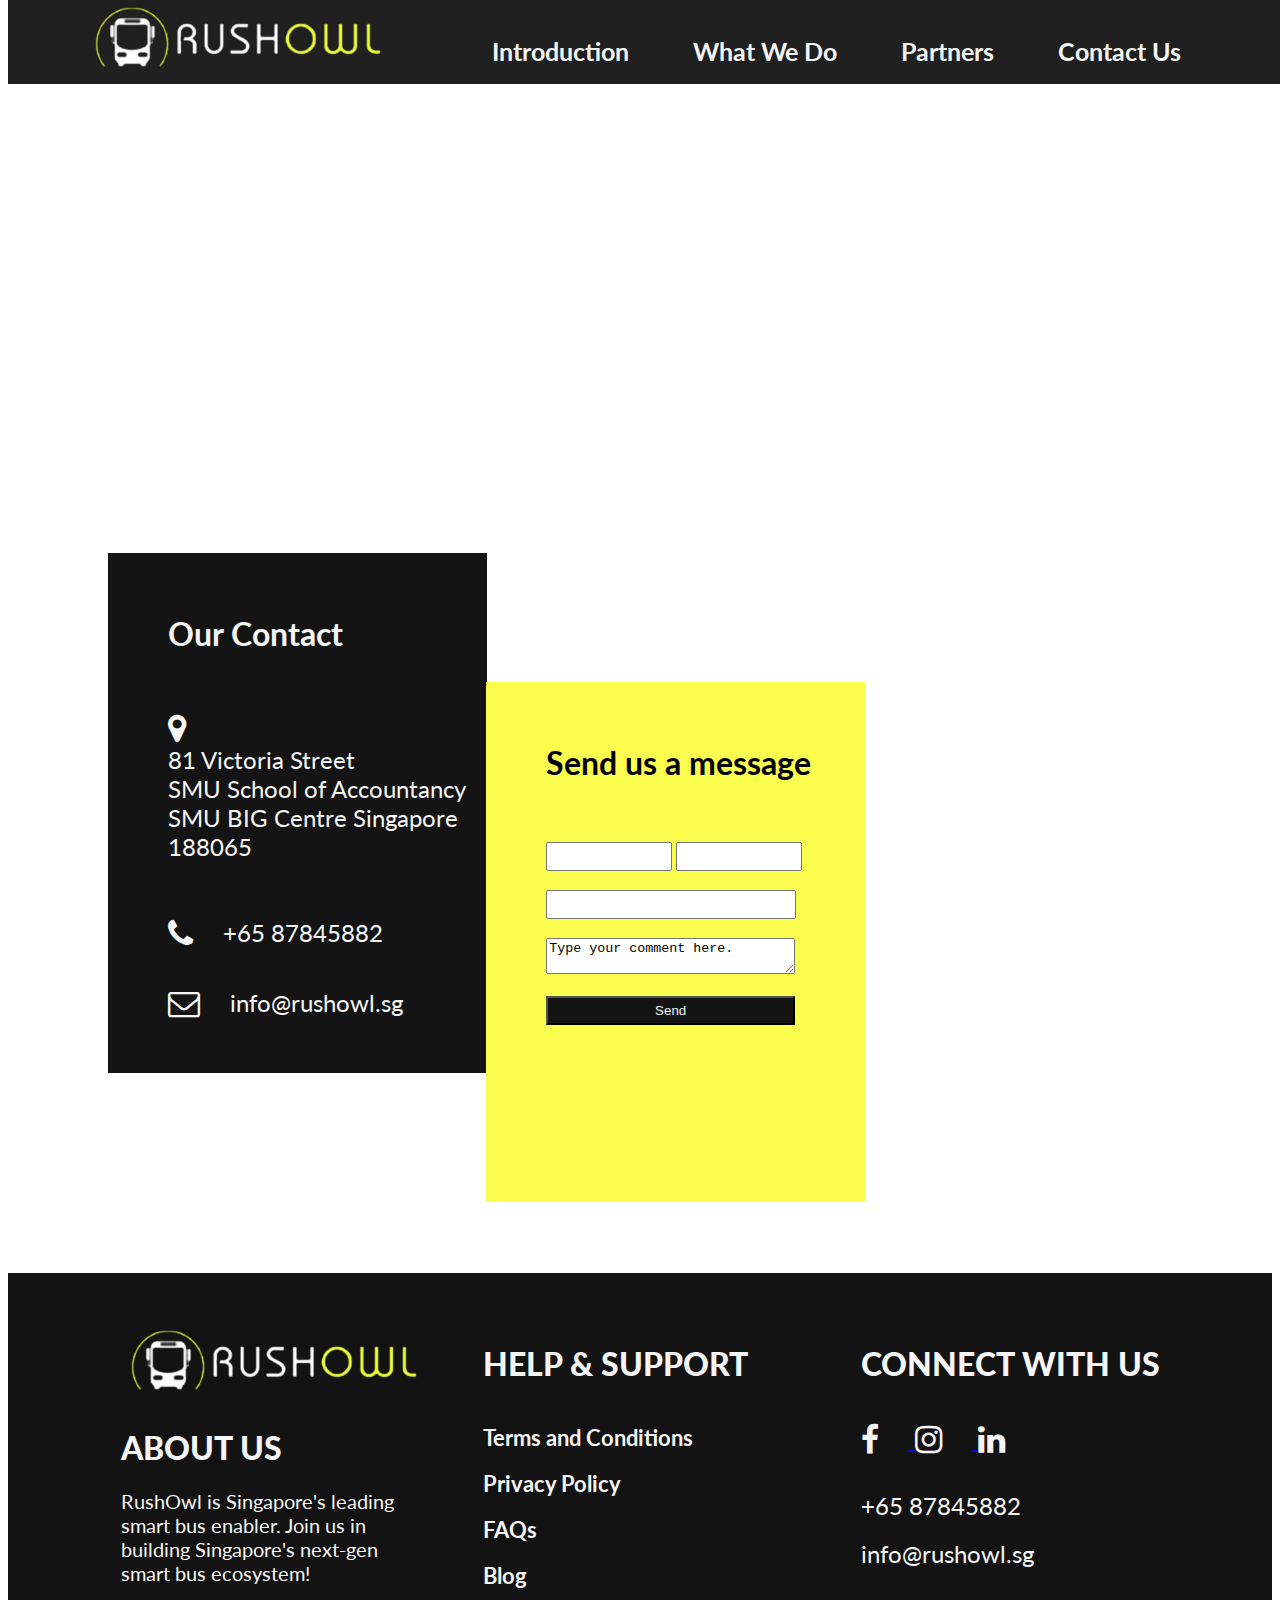
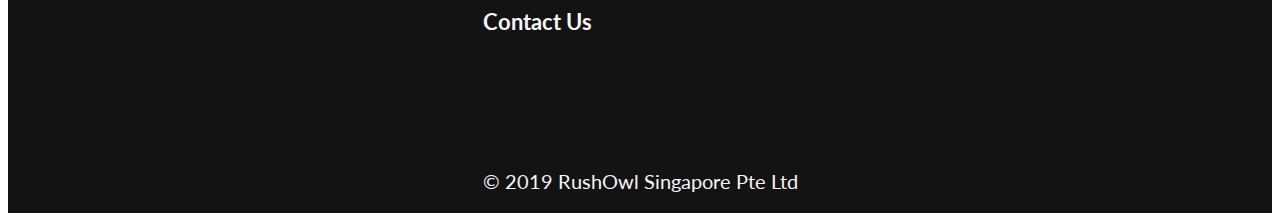
==== contactus.html @ 506c1305 "REVISI-RABU 16:52" ====
<!DOCTYPE html>
<html lang="en">

<head>
    <meta charset="UTF-8">
    <meta name="viewport" content="width=device-width, initial-scale=1.0">

    <link rel="stylesheet" href="https://cdnjs.cloudflare.com/ajax/libs/font-awesome/4.7.0/css/font-awesome.min.css">
    <link rel="stylesheet" href="path/to/font-awesome/css/font-awesome.min.css">
    <link href="https://fonts.googleapis.com/css?family=Lato&display=swap" rel="stylesheet">
    <link rel="stylesheet" href="style.css">

    <title>RushOwl-SG</title>
</head>

<body style="margin-top: 100px;font-family: 'Lato', sans-serif;">
    <!-- This is Header -->
    <div class="header flex-fx">
        <div>
            <a href="index.html">
                <img src="./img/RUSH OWL LOGO.png" alt="" width="300px">
            </a>
        </div>
        <div class="nav">
            <ul class="menu-bar">
                <li><a href="index.html">Introduction</a></li>
                <li><a href="index.html">What We Do</a></li>
                <li><a href="index.html">Partners</a></li>
                <li><a href="#">Contact Us</a></li>
            </ul>
        </div>
    </div>
    <!-- This is Header -->

    <!-- CONTENT -->
    <iframe
        src="https://www.google.com/maps/embed?pb=!1m18!1m12!1m3!1d3988.7964307916773!2d103.85185274988505!3d1.2967979621012766!2m3!1f0!2f0!3f0!3m2!1i1024!2i768!4f13.1!3m3!1m2!1s0x31da19a51baae1b3%3A0x68aef36c26a68a2c!2sRushowl%20Singapore%20Pte.%20Ltd.!5e0!3m2!1sid!2sid!4v1585059234572!5m2!1sid!2sid"
        width="100%" height="450" frameborder="0" style="border:0;" allowfullscreen="" aria-hidden="false"
        tabindex="0"></iframe>
    <div class="container" style="margin-left: auto;margin-right: auto;">
        <div
            style="width: 30%; height: 400px; background-color: rgb(20, 20, 20); display: inline-block; margin-right: -5px; padding-top:40px;padding-left: 60px; padding-bottom: 80px; color: whitesmoke;">
            <h1>Our Contact</h1>
            <br>
            <br>
            <span class="cs-flex-fx">
                <i class="fa fa-map-marker fa-2x" aria-hidden="true"></i>
                <label>81 Victoria Street <br>
                    SMU School of Accountancy <br>
                    SMU BIG Centre Singapore 188065 <br></label>
            </span>
            <br>
            <br>
            <br>
            <span class="cs-flex-fx">
                <i class="fa fa-phone fa-2x" aria-hidden="true"></i>
                <label>+65 87845882 </label>
            </span>
            <br>
            <br>
            <span class="cs-flex-fx">
                <i class="fa fa-envelope-o fa-2x" aria-hidden="true"></i>
                <label>info@rushowl.sg </label>
            </span>
        </div>
        
        <div
            style="width: 30%; height: 400px; background-color: rgb(250, 253, 78); display: inline-block;padding-top:40px;padding-left: 60px; padding-bottom: 80px; color: rgb(0, 0, 0);">
            <form>
            <h1>Send us a message</h1>
            <br>
            <br>
            <div>
            <input type="Name *" style="padding: 5px; width: 35%;">
            <input type="email" style="padding: 5px; width: 35%;">
         </div><br>
         <input type="name"style="padding: 5px; width: 74%;">
         <br>
         <br>
         <textarea class="comment" style="width: 76%;">Type your comment here.</textarea>
            <br>
            <br>
            <input type="submit" name="submit" value="Send" style="width: 78%; padding: 5px; background-color: rgb(20, 20, 20); color: whitesmoke;">
          </form>
        </div>
            
    </div>
    <br>
    <br>
    <br>
    <br>
    <!-- CONTENT -->

    <!-- FOOTER -->
    <div class="container flex-fx footer">
        <div>
            <img src="./img/RUSH OWL LOGO.png" alt="" width="300px"> <br>
            <h1><b> ABOUT US </b></h1>
            <p style="font-size: 20px;">
                RushOwl is Singapore's leading <br>
                smart bus enabler. Join us in <br>
                building Singapore's next-gen <br>
                smart bus ecosystem!
            </p>

        </div>
        <div class="links">
            <h1><b> HELP & SUPPORT </b></h1> <br>
            <a href="terms.html">Terms and Conditions</a> <br>
            <br>
            <a href="privacy.html">Privacy Policy</a> <br>
            <br>
            <a href="FAQ.html">FAQs</a> <br>
            <br>
            <a href="index.html">Blog</a> <br>
            <br>
            <a href="#">Contact Us</a>
            <br>
            <br>
            <br>
            <br>
            <br>
            <br>
            <br>
            <p style="font-size: 20px;">
                © 2019 RushOwl Singapore Pte Ltd
            </p>
        </div>
        <div>
            <h1><b> CONNECT WITH US </b></h1> <br>
            <label>
                <a href="https://www.facebook,com/therushowlapp">
                    <i class="fa fa-facebook fa-lg" aria-hidden="true"></i>
                </a>
                <a href="https://www.instagram.com/rushowl.sg/">
                    <i class="fa fa-instagram fa-lg" aria-hidden="true"></i>
                </a>
                <a href="https://www.linkedin.com/company/rushowlsg">
                    <i class="fa fa-linkedin fa-lg" aria-hidden="true"></i>
                </a>
            </label>
            <br>
            <br>
            <br>
            <label>+65 87845882</label> <br>
            <br>
            <label>info@rushowl.sg</label>
        </div>
    </div>
    <!-- FOOTER -->
---- style.css ----
html {
    scroll-behavior: smooth;
}
.container{
    padding-left: 100px;
    padding-right: 100px;
}
.container2{
  padding-left: 350px;
  padding-right: 350px;
}
.flex-fx{
    display: flex;
    flex-flow: row wrap;
    justify-content: space-evenly;
}
.header {
    width: 100%;
    background-color: #202020;
    position: fixed;
    margin-top: -100px;
    z-index: 1;
    /* height: 500px; */
  }
  
  .header-bawah {
    width: 100%;
  }
  
  .nav .menu-bar {
    width: 100%;
    text-align: center;
    /* background-color: #535252; */
    -webkit-padding-start: 0;
            padding-inline-start: 0;
  }
  
  .nav .menu-bar li {
    list-style-type: none;
    display: inline-block;
    padding-top: 20px;
    padding-left: 30px;
    padding-right: 30px;
    font-size: 25px;
    cursor: pointer;
    font-weight: bold;
  }
  
  /* .nav .menu-bar li:hover {
    background-color: ivory;
    color: #e75810;
  } */
  
  .nav .menu-bar li:hover a {
    color: #becf1d;
  }
  
  .nav .menu-bar li a {
    color: whitesmoke;
    text-decoration: none;
  }
  .img-section1{
    width: 2000px;
    margin-top: -20px;
  }
  .img-section{
    width: 2000px;
    margin-top: -5px;
  }
  .footer{
      margin-top: -5px;
      padding-left: 50px;
      padding-top: 50px;
      padding-right: 50px;
      background-color: rgb(19, 19, 19);
      color: whitesmoke;
  }
 .links a{
    font-size: 22px;
    font-weight: bold;
    color: whitesmoke;
    text-decoration: none;
  }
 .links a:hover{
      color:#becf1d;
  }
  label{
    font-size: 24px;
    color: whitesmoke;
  }

  /* ini percobaan msukin button kedlam foto section2 */

  .section2 {
    position: relative;
    width: 50%;
  }
  .section2 .button{
    position: absolute;
    top: 50%;
    left: 50%;
    transform: translate(-50%, -50%);
    -ms-transform: translate(-50%, -50%);
    font-size: 24px;
    font-weight: bold;
    margin-right: 60px;
    padding-top: 15px;
    padding-left: 25px;
    padding-right: 25px;
    padding-bottom: 15px;
    color: rgb(255, 255, 255);
    background-color: transparent;
    border-style: solid;
    border-color: rgb(255, 255, 255);
    border-width: 5px;
    cursor: pointer;
  }
  .mini-flex-fx{
    display: flex;
    flex-flow: row wrap;
    float: right;
    margin-right: 50px;
  }
  .section2.button:hover{
  background-color: violet;
  }

 .paragraph{
  color: rgb(23, 23, 23);
  opacity: 80%;
  font-size: 24px;
  }
  i{
    color: whitesmoke;
    padding-right: 30px;
    text-decoration: none;
  }
  .cs-flex-fx{
    display: flex;
    flex-flow: row wrap;
  }
  .faq-link{
    color: rgb(0, 0, 0);
    font-size: 25px;
    padding-right: 30px;
    text-decoration: none;
  }
  .accordion {
    background-color: rgb(255, 255, 255);
    color: rgb(0, 0, 0);
    cursor: pointer;
    font-size: 25px;
    padding: 18px;
    width: 100%;
    text-align: left;
    border: none;
    outline: none;
    transition: 0.4s;
  }
  
  /* Add a background color to the button if it is clicked on (add the .active class with JS), and when you move the mouse over it (hover) */
  .active, .accordion:hover {
    background-color: #ccc;
  }
  
  /* Style the accordion panel. Note: hidden by default */
  .panel {
    padding: 0 18px;
    background-color: white;
    display: none;
    overflow: hidden;
  } 
 hr{
   color: black;
 }
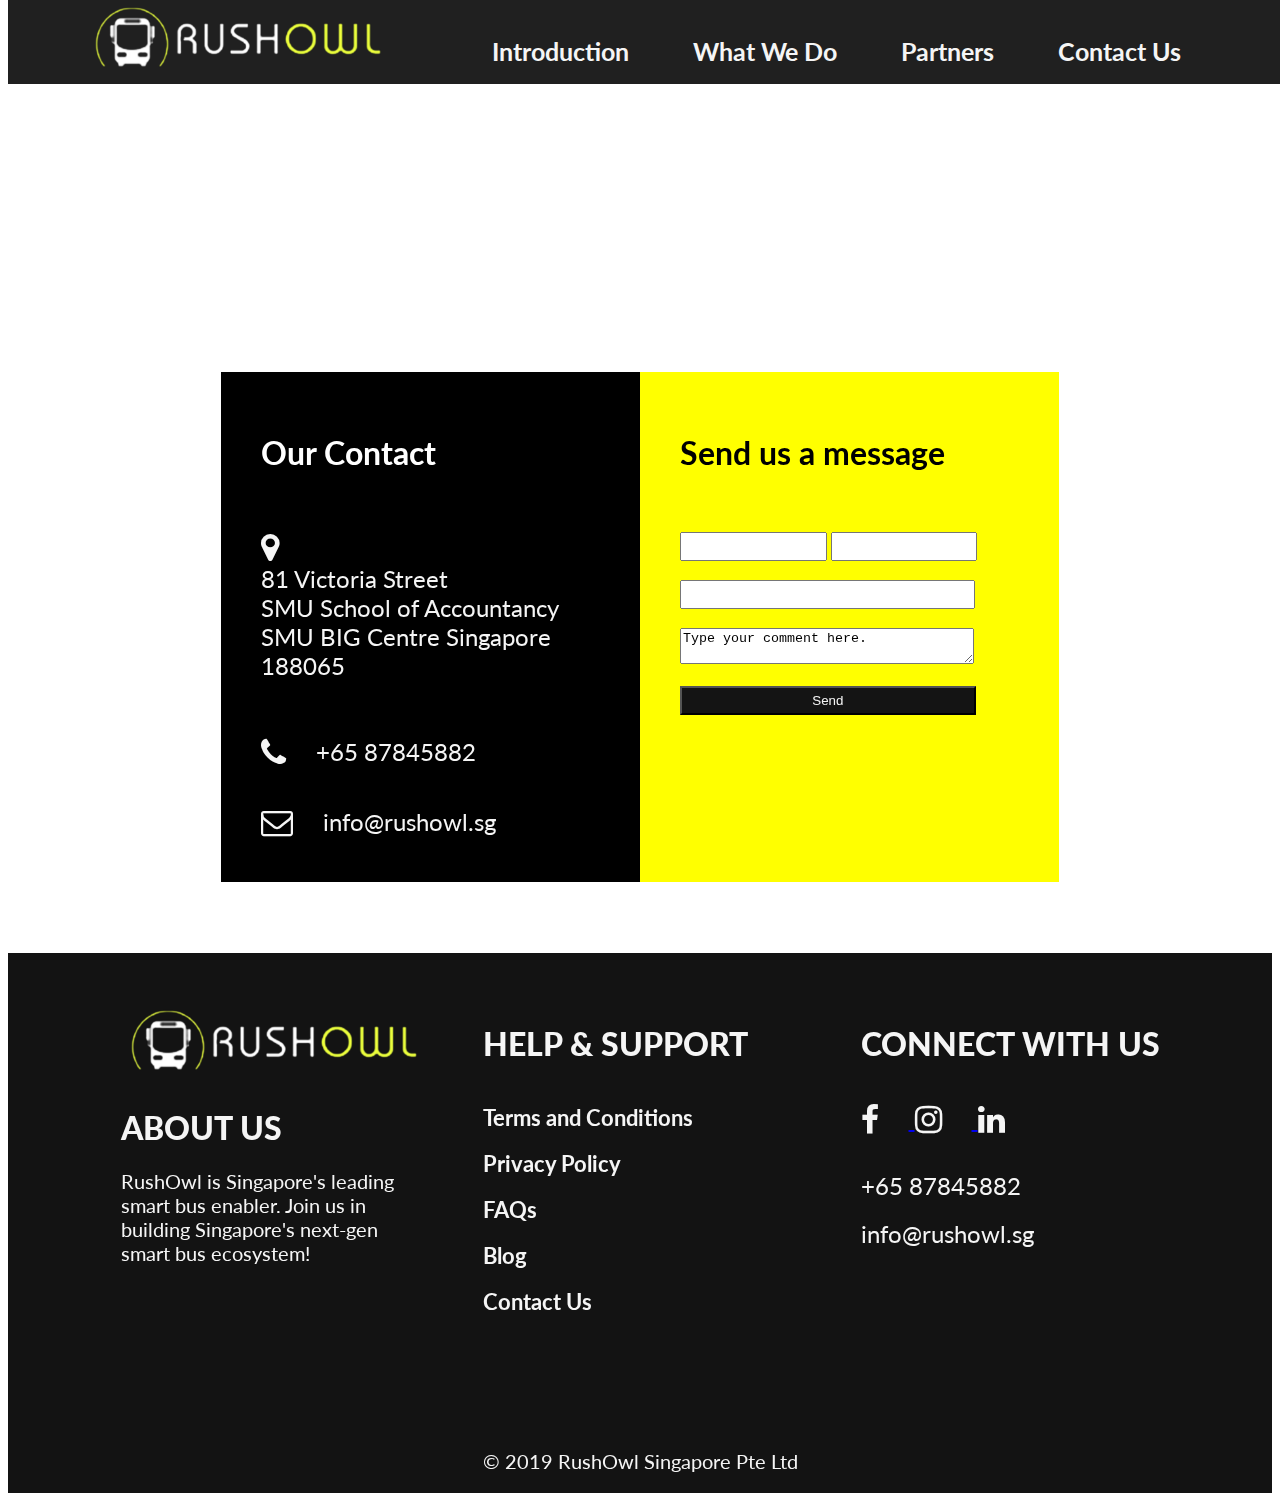
==== commit d3fba191: "REVISI KAMIS 00:00" ====
--- a/contactus.html
+++ b/contactus.html
@@ -33,11 +33,57 @@
     <!-- This is Header -->
 
     <!-- CONTENT -->
-    <iframe
+    <div style="position: relative;z-index: -1;">
+        <iframe
         src="https://www.google.com/maps/embed?pb=!1m18!1m12!1m3!1d3988.7964307916773!2d103.85185274988505!3d1.2967979621012766!2m3!1f0!2f0!3f0!3m2!1i1024!2i768!4f13.1!3m3!1m2!1s0x31da19a51baae1b3%3A0x68aef36c26a68a2c!2sRushowl%20Singapore%20Pte.%20Ltd.!5e0!3m2!1sid!2sid!4v1585059234572!5m2!1sid!2sid"
-        width="100%" height="450" frameborder="0" style="border:0;" allowfullscreen="" aria-hidden="false"
+        width="100%" height="450" frameborder="0" style="border:0; position: absolute;" allowfullscreen="" aria-hidden="false"
         tabindex="0"></iframe>
-    <div class="container" style="margin-left: auto;margin-right: auto;">
+    </div>
+    
+    <div class="contact">
+        <div style="padding-top: 40px;padding-left: 40px; padding-bottom: 70px;"><h1>Our Contact</h1>
+            <br>
+            <br>
+            <span class="cs-flex-fx">
+                <i class="fa fa-map-marker fa-2x" aria-hidden="true"></i>
+                <label>81 Victoria Street <br>
+                    SMU School of Accountancy <br>
+                    SMU BIG Centre Singapore 188065 <br></label>
+            </span>
+            <br>
+            <br>
+            <br>
+            <span class="cs-flex-fx">
+                <i class="fa fa-phone fa-2x" aria-hidden="true"></i>
+                <label>+65 87845882 </label>
+            </span>
+            <br>
+            <br>
+            <span class="cs-flex-fx">
+                <i class="fa fa-envelope-o fa-2x" aria-hidden="true"></i>
+                <label>info@rushowl.sg </label>
+            </span></div>
+
+
+        <div style="padding-top: 40px;padding-left: 40px; padding-bottom: 70px;"><form>
+            <h1>Send us a message</h1>
+            <br>
+            <br>
+            <div>
+                <input type="Name *" style="padding: 5px; width: 35%;">
+                <input type="email" style="padding: 5px; width: 35%;">
+            </div><br>
+            <input type="name" style="padding: 5px; width: 74%;">
+            <br>
+            <br>
+            <textarea class="comment" style="width: 76%;">Type your comment here.</textarea>
+            <br>
+            <br>
+            <input type="submit" name="submit" value="Send"
+                style="width: 78%; padding: 5px; background-color: rgb(20, 20, 20); color: whitesmoke;">
+        </form></div>
+    </div>
+    <!-- <div class="container" style="text-align: center;">
         <div
             style="width: 30%; height: 400px; background-color: rgb(20, 20, 20); display: inline-block; margin-right: -5px; padding-top:40px;padding-left: 60px; padding-bottom: 80px; color: whitesmoke;">
             <h1>Our Contact</h1>
@@ -62,28 +108,29 @@
                 <i class="fa fa-envelope-o fa-2x" aria-hidden="true"></i>
                 <label>info@rushowl.sg </label>
             </span>
-        </div>
-        
-        <div
+        </div> -->
+
+        <!-- <div
             style="width: 30%; height: 400px; background-color: rgb(250, 253, 78); display: inline-block;padding-top:40px;padding-left: 60px; padding-bottom: 80px; color: rgb(0, 0, 0);">
             <form>
-            <h1>Send us a message</h1>
-            <br>
-            <br>
-            <div>
-            <input type="Name *" style="padding: 5px; width: 35%;">
-            <input type="email" style="padding: 5px; width: 35%;">
-         </div><br>
-         <input type="name"style="padding: 5px; width: 74%;">
-         <br>
-         <br>
-         <textarea class="comment" style="width: 76%;">Type your comment here.</textarea>
-            <br>
-            <br>
-            <input type="submit" name="submit" value="Send" style="width: 78%; padding: 5px; background-color: rgb(20, 20, 20); color: whitesmoke;">
-          </form>
-        </div>
-            
+                <h1>Send us a message</h1>
+                <br>
+                <br>
+                <div>
+                    <input type="Name *" style="padding: 5px; width: 35%;">
+                    <input type="email" style="padding: 5px; width: 35%;">
+                </div><br>
+                <input type="name" style="padding: 5px; width: 74%;">
+                <br>
+                <br>
+                <textarea class="comment" style="width: 76%;">Type your comment here.</textarea>
+                <br>
+                <br>
+                <input type="submit" name="submit" value="Send"
+                    style="width: 78%; padding: 5px; background-color: rgb(20, 20, 20); color: whitesmoke;">
+            </form>
+        </div> -->
+
     </div>
     <br>
     <br>
--- a/style.css
+++ b/style.css
@@ -1,175 +1,220 @@
 html {
-    scroll-behavior: smooth;
-}
-.container{
-    padding-left: 100px;
-    padding-right: 100px;
-}
-.container2{
+  scroll-behavior: smooth;
+}
+
+.container {
+  padding-left: 100px;
+  padding-right: 100px;
+}
+
+.container2 {
   padding-left: 350px;
   padding-right: 350px;
 }
-.flex-fx{
-    display: flex;
-    flex-flow: row wrap;
-    justify-content: space-evenly;
-}
+
+.flex-fx {
+  display: flex;
+  flex-flow: row wrap;
+  justify-content: space-evenly;
+}
+
 .header {
-    width: 100%;
-    background-color: #202020;
-    position: fixed;
-    margin-top: -100px;
-    z-index: 1;
-    /* height: 500px; */
-  }
-  
-  .header-bawah {
-    width: 100%;
-  }
-  
-  .nav .menu-bar {
-    width: 100%;
-    text-align: center;
-    /* background-color: #535252; */
-    -webkit-padding-start: 0;
-            padding-inline-start: 0;
-  }
-  
-  .nav .menu-bar li {
-    list-style-type: none;
-    display: inline-block;
-    padding-top: 20px;
-    padding-left: 30px;
-    padding-right: 30px;
-    font-size: 25px;
-    cursor: pointer;
-    font-weight: bold;
-  }
-  
-  /* .nav .menu-bar li:hover {
+  width: 100%;
+  background-color: #202020;
+  position: fixed;
+  margin-top: -100px;
+  z-index: 1;
+  /* height: 500px; */
+}
+
+.header-bawah {
+  width: 100%;
+}
+
+.nav .menu-bar {
+  width: 100%;
+  text-align: center;
+  /* background-color: #535252; */
+  -webkit-padding-start: 0;
+  padding-inline-start: 0;
+}
+
+.nav .menu-bar li {
+  list-style-type: none;
+  display: inline-block;
+  padding-top: 20px;
+  padding-left: 30px;
+  padding-right: 30px;
+  font-size: 25px;
+  cursor: pointer;
+  font-weight: bold;
+}
+
+/* .nav .menu-bar li:hover {
     background-color: ivory;
     color: #e75810;
   } */
-  
-  .nav .menu-bar li:hover a {
-    color: #becf1d;
-  }
-  
-  .nav .menu-bar li a {
-    color: whitesmoke;
-    text-decoration: none;
-  }
-  .img-section1{
-    width: 2000px;
-    margin-top: -20px;
-  }
-  .img-section{
-    width: 2000px;
-    margin-top: -5px;
-  }
-  .footer{
-      margin-top: -5px;
-      padding-left: 50px;
-      padding-top: 50px;
-      padding-right: 50px;
-      background-color: rgb(19, 19, 19);
-      color: whitesmoke;
-  }
- .links a{
-    font-size: 22px;
-    font-weight: bold;
-    color: whitesmoke;
-    text-decoration: none;
-  }
- .links a:hover{
-      color:#becf1d;
-  }
-  label{
-    font-size: 24px;
-    color: whitesmoke;
-  }
-
-  /* ini percobaan msukin button kedlam foto section2 */
-
-  .section2 {
-    position: relative;
-    width: 50%;
-  }
-  .section2 .button{
-    position: absolute;
-    top: 50%;
-    left: 50%;
-    transform: translate(-50%, -50%);
-    -ms-transform: translate(-50%, -50%);
-    font-size: 24px;
-    font-weight: bold;
-    margin-right: 60px;
-    padding-top: 15px;
-    padding-left: 25px;
-    padding-right: 25px;
-    padding-bottom: 15px;
-    color: rgb(255, 255, 255);
-    background-color: transparent;
-    border-style: solid;
-    border-color: rgb(255, 255, 255);
-    border-width: 5px;
-    cursor: pointer;
-  }
-  .mini-flex-fx{
-    display: flex;
+
+.nav .menu-bar li:hover a {
+  color: #becf1d;
+}
+
+.nav .menu-bar li a {
+  color: whitesmoke;
+  text-decoration: none;
+}
+
+.img-section1 {
+  /* width: 2000px; */
+  width: 100%;
+  margin-top: -20px;
+}
+
+.img-section {
+  /* width: 2000px; */
+  width: 100%;
+  margin-top: -5px;
+}
+
+
+.footer {
+  margin-top: -5px;
+  padding-left: 50px;
+  padding-top: 50px;
+  padding-right: 50px;
+  background-color: rgb(19, 19, 19);
+  color: whitesmoke;
+}
+
+.links a {
+  font-size: 22px;
+  font-weight: bold;
+  color: whitesmoke;
+  text-decoration: none;
+}
+
+.links a:hover {
+  color: #becf1d;
+}
+
+label {
+  font-size: 24px;
+  color: whitesmoke;
+}
+
+/* ini percobaan msukin button kedlam foto section2 */
+
+.section2 {
+  position: relative;
+  /* width: 50%; */
+}
+
+.section2 .button {
+  /* position: absolute; */
+  /* top: 50%; */
+  /* left: 50%; */
+  /* transform: translate(-50%, -50%);
+    -ms-transform: translate(-50%, -50%); */
+  font-size: 24px;
+  font-weight: bold;
+  margin-right: 60px;
+  padding-top: 15px;
+  padding-left: 25px;
+  padding-right: 25px;
+  padding-bottom: 15px;
+  color: rgb(255, 255, 255);
+  background-color: transparent;
+  border-style: solid;
+  border-color: rgb(255, 255, 255);
+  border-width: 5px;
+  cursor: pointer;
+}
+
+.mini-flex-fx {
+  /* display: flex;
     flex-flow: row wrap;
-    float: right;
-    margin-right: 50px;
-  }
-  .section2.button:hover{
+    float: right; */
+  /* margin-right: 50px; */
+  position: absolute;
+  top: 7em;
+  right: 160px;
+}
+
+.section2.button:hover {
   background-color: violet;
-  }
-
- .paragraph{
+}
+
+.paragraph {
   color: rgb(23, 23, 23);
   opacity: 80%;
   font-size: 24px;
-  }
-  i{
-    color: whitesmoke;
-    padding-right: 30px;
-    text-decoration: none;
-  }
-  .cs-flex-fx{
-    display: flex;
-    flex-flow: row wrap;
-  }
-  .faq-link{
-    color: rgb(0, 0, 0);
-    font-size: 25px;
-    padding-right: 30px;
-    text-decoration: none;
-  }
-  .accordion {
-    background-color: rgb(255, 255, 255);
-    color: rgb(0, 0, 0);
-    cursor: pointer;
-    font-size: 25px;
-    padding: 18px;
-    width: 100%;
-    text-align: left;
-    border: none;
-    outline: none;
-    transition: 0.4s;
-  }
-  
-  /* Add a background color to the button if it is clicked on (add the .active class with JS), and when you move the mouse over it (hover) */
-  .active, .accordion:hover {
-    background-color: #ccc;
-  }
-  
-  /* Style the accordion panel. Note: hidden by default */
-  .panel {
-    padding: 0 18px;
-    background-color: white;
-    display: none;
-    overflow: hidden;
-  } 
- hr{
-   color: black;
- }+}
+
+i {
+  color: whitesmoke;
+  padding-right: 30px;
+  text-decoration: none;
+}
+
+.cs-flex-fx {
+  display: flex;
+  flex-flow: row wrap;
+}
+
+.faq-link {
+  color: rgb(0, 0, 0);
+  font-size: 25px;
+  padding-right: 30px;
+  text-decoration: none;
+}
+
+.accordion {
+  background-color: rgb(255, 255, 255);
+  color: rgb(0, 0, 0);
+  cursor: pointer;
+  font-size: 25px;
+  padding: 18px;
+  width: 100%;
+  text-align: left;
+  border: none;
+  outline: none;
+  transition: 0.4s;
+}
+
+/* Add a background color to the button if it is clicked on (add the .active class with JS), and when you move the mouse over it (hover) */
+.active,
+.accordion:hover {
+  background-color: #ccc;
+}
+
+/* Style the accordion panel. Note: hidden by default */
+.panel {
+  padding: 0 18px;
+  background-color: white;
+  display: none;
+  overflow: hidden;
+}
+
+hr {
+  color: black;
+}
+
+.contact {
+  display: flex;
+  justify-content: center;
+  padding-top: 17em;
+}
+
+.contact > div {
+  display:inline-block;
+  width:30%;
+  height: 400px;
+}
+
+.contact > div:first-child {
+  color: white;
+  background-color: black;
+}
+.contact > div:last-child {
+  background-color: yellow;
+}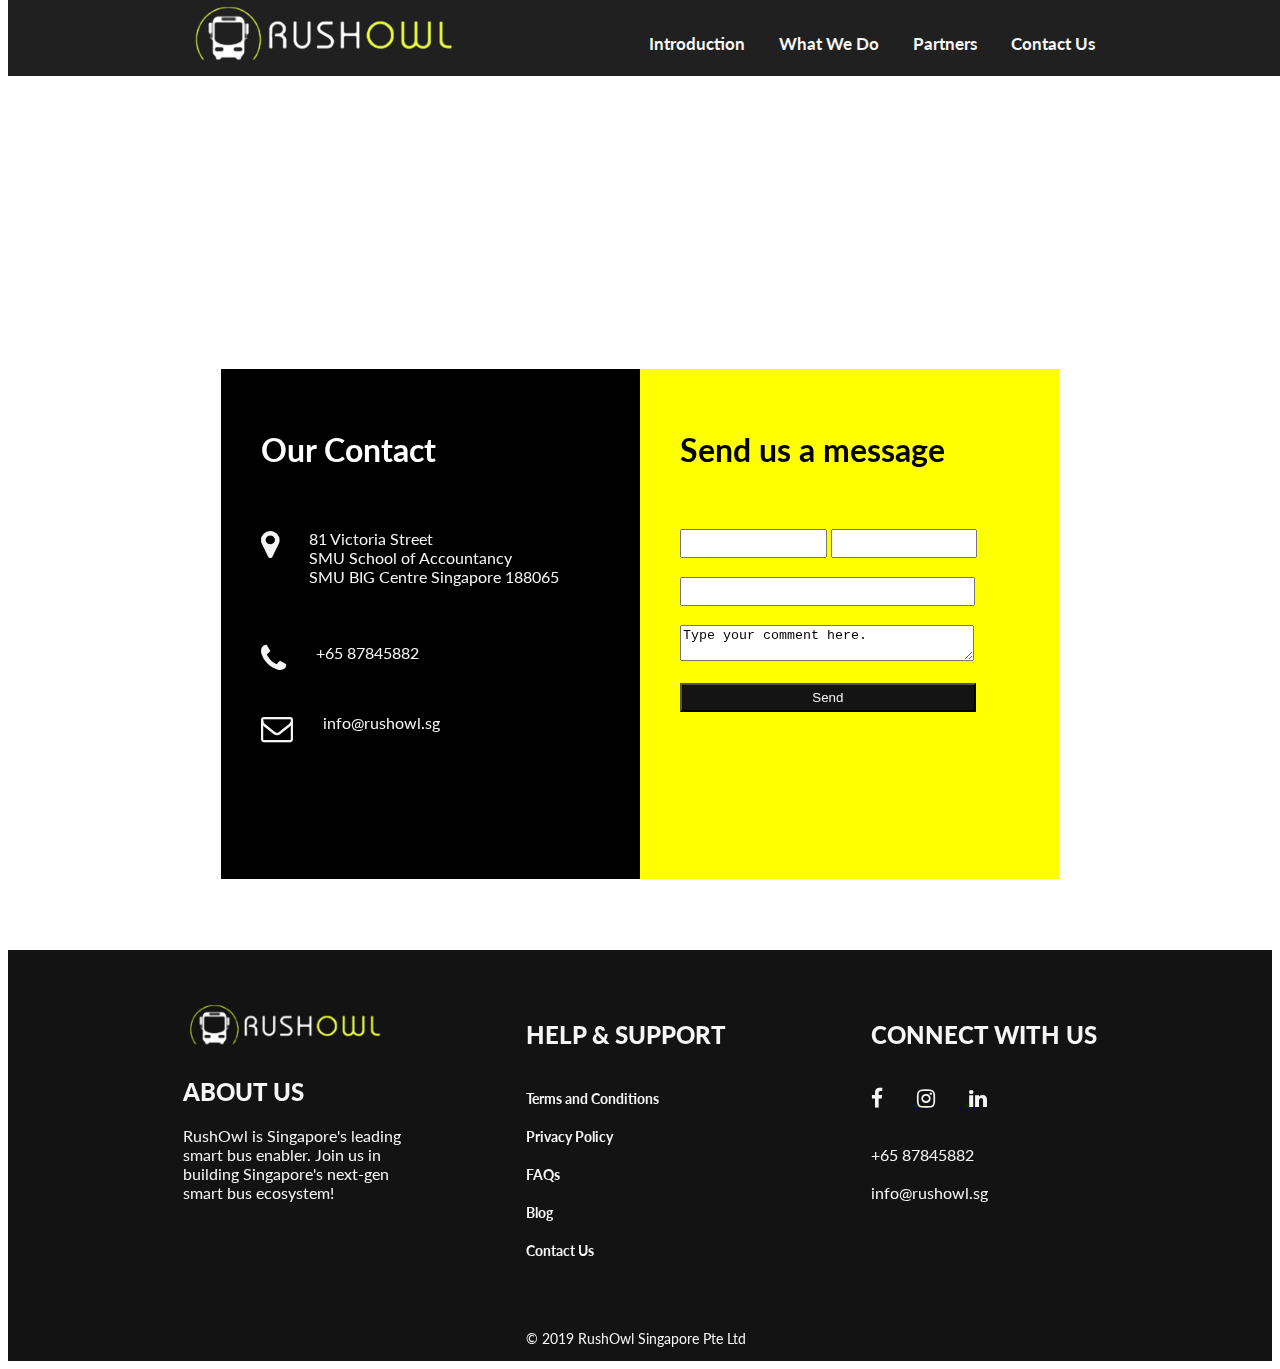
==== commit 37b37e51: "REVISI JUMAT 19:36" ====
--- a/contactus.html
+++ b/contactus.html
@@ -13,20 +13,20 @@
     <title>RushOwl-SG</title>
 </head>
 
-<body style="margin-top: 100px;font-family: 'Lato', sans-serif;">
+<body style="margin-top: 97px;font-family: 'Lato', sans-serif;">
     <!-- This is Header -->
     <div class="header flex-fx">
         <div>
             <a href="index.html">
-                <img src="./img/RUSH OWL LOGO.png" alt="" width="300px">
+                <img src="./img/RUSH OWL LOGO.png" alt="" width="270px">
             </a>
         </div>
         <div class="nav">
             <ul class="menu-bar">
-                <li><a href="index.html">Introduction</a></li>
-                <li><a href="index.html">What We Do</a></li>
-                <li><a href="index.html">Partners</a></li>
-                <li><a href="#">Contact Us</a></li>
+                <li><a href="index.html#intro">Introduction</a></li>
+                <li><a href="index.html#whatwedo">What We Do</a></li>
+                <li><a href="index.html#partner">Partners</a></li>
+                <li><a href="#" target="blank">Contact Us</a></li>
             </ul>
         </div>
     </div>
@@ -83,53 +83,6 @@
                 style="width: 78%; padding: 5px; background-color: rgb(20, 20, 20); color: whitesmoke;">
         </form></div>
     </div>
-    <!-- <div class="container" style="text-align: center;">
-        <div
-            style="width: 30%; height: 400px; background-color: rgb(20, 20, 20); display: inline-block; margin-right: -5px; padding-top:40px;padding-left: 60px; padding-bottom: 80px; color: whitesmoke;">
-            <h1>Our Contact</h1>
-            <br>
-            <br>
-            <span class="cs-flex-fx">
-                <i class="fa fa-map-marker fa-2x" aria-hidden="true"></i>
-                <label>81 Victoria Street <br>
-                    SMU School of Accountancy <br>
-                    SMU BIG Centre Singapore 188065 <br></label>
-            </span>
-            <br>
-            <br>
-            <br>
-            <span class="cs-flex-fx">
-                <i class="fa fa-phone fa-2x" aria-hidden="true"></i>
-                <label>+65 87845882 </label>
-            </span>
-            <br>
-            <br>
-            <span class="cs-flex-fx">
-                <i class="fa fa-envelope-o fa-2x" aria-hidden="true"></i>
-                <label>info@rushowl.sg </label>
-            </span>
-        </div> -->
-
-        <!-- <div
-            style="width: 30%; height: 400px; background-color: rgb(250, 253, 78); display: inline-block;padding-top:40px;padding-left: 60px; padding-bottom: 80px; color: rgb(0, 0, 0);">
-            <form>
-                <h1>Send us a message</h1>
-                <br>
-                <br>
-                <div>
-                    <input type="Name *" style="padding: 5px; width: 35%;">
-                    <input type="email" style="padding: 5px; width: 35%;">
-                </div><br>
-                <input type="name" style="padding: 5px; width: 74%;">
-                <br>
-                <br>
-                <textarea class="comment" style="width: 76%;">Type your comment here.</textarea>
-                <br>
-                <br>
-                <input type="submit" name="submit" value="Send"
-                    style="width: 78%; padding: 5px; background-color: rgb(20, 20, 20); color: whitesmoke;">
-            </form>
-        </div> -->
 
     </div>
     <br>
@@ -141,9 +94,9 @@
     <!-- FOOTER -->
     <div class="container flex-fx footer">
         <div>
-            <img src="./img/RUSH OWL LOGO.png" alt="" width="300px"> <br>
-            <h1><b> ABOUT US </b></h1>
-            <p style="font-size: 20px;">
+            <img src="./img/RUSH OWL LOGO.png" alt="" width="200px"> <br>
+            <h2><b> ABOUT US </b></h2>
+            <p style="font-size: 16px;">
                 RushOwl is Singapore's leading <br>
                 smart bus enabler. Join us in <br>
                 building Singapore's next-gen <br>
@@ -152,7 +105,7 @@
 
         </div>
         <div class="links">
-            <h1><b> HELP & SUPPORT </b></h1> <br>
+            <h2><b> HELP & SUPPORT </b></h2> <br>
             <a href="terms.html">Terms and Conditions</a> <br>
             <br>
             <a href="privacy.html">Privacy Policy</a> <br>
@@ -166,15 +119,12 @@
             <br>
             <br>
             <br>
-            <br>
-            <br>
-            <br>
-            <p style="font-size: 20px;">
+            <p style="font-size: 14px;">
                 © 2019 RushOwl Singapore Pte Ltd
             </p>
         </div>
         <div>
-            <h1><b> CONNECT WITH US </b></h1> <br>
+            <h2><b> CONNECT WITH US </b></h2> <br>
             <label>
                 <a href="https://www.facebook,com/therushowlapp">
                     <i class="fa fa-facebook fa-lg" aria-hidden="true"></i>
--- a/style.css
+++ b/style.css
@@ -8,8 +8,8 @@
 }
 
 .container2 {
-  padding-left: 350px;
-  padding-right: 350px;
+  padding-left: 150px;
+  padding-right: 150px;
 }
 
 .flex-fx {
@@ -22,7 +22,7 @@
   width: 100%;
   background-color: #202020;
   position: fixed;
-  margin-top: -100px;
+  margin-top: -97px;
   z-index: 1;
   /* height: 500px; */
 }
@@ -42,10 +42,10 @@
 .nav .menu-bar li {
   list-style-type: none;
   display: inline-block;
-  padding-top: 20px;
-  padding-left: 30px;
-  padding-right: 30px;
-  font-size: 25px;
+  padding-top: 17px;
+  padding-left: 15px;
+  padding-right: 15px;
+  font-size: 17px;
   cursor: pointer;
   font-weight: bold;
 }
@@ -87,7 +87,7 @@
 }
 
 .links a {
-  font-size: 22px;
+  font-size: 14px;
   font-weight: bold;
   color: whitesmoke;
   text-decoration: none;
@@ -98,7 +98,7 @@
 }
 
 label {
-  font-size: 24px;
+  font-size: 16px;
   color: whitesmoke;
 }
 
@@ -115,18 +115,17 @@
   /* left: 50%; */
   /* transform: translate(-50%, -50%);
     -ms-transform: translate(-50%, -50%); */
-  font-size: 24px;
+  font-size: auto;
   font-weight: bold;
   margin-right: 60px;
   padding-top: 15px;
-  padding-left: 25px;
-  padding-right: 25px;
+  padding-left: 35px;
+  padding-right: 35px;
   padding-bottom: 15px;
   color: rgb(255, 255, 255);
   background-color: transparent;
   border-style: solid;
   border-color: rgb(255, 255, 255);
-  border-width: 5px;
   cursor: pointer;
 }
 
@@ -136,8 +135,8 @@
     float: right; */
   /* margin-right: 50px; */
   position: absolute;
-  top: 7em;
-  right: 160px;
+  top: 4em;
+  right: 80px;
 }
 
 .section2.button:hover {
@@ -147,7 +146,7 @@
 .paragraph {
   color: rgb(23, 23, 23);
   opacity: 80%;
-  font-size: 24px;
+  font-size: 16px;
 }
 
 i {
@@ -162,8 +161,17 @@
 }
 
 .faq-link {
-  color: rgb(0, 0, 0);
-  font-size: 25px;
+  color: rgb(87, 87, 87);
+  opacity: 50%;
+  font-weight: bold;
+  font-size: 17px;
+  padding-right: 30px;
+  text-decoration: none;
+}
+.faq-link-utama{
+  color: black;
+  font-weight: bold;
+  font-size: 17px;
   padding-right: 30px;
   text-decoration: none;
 }
@@ -172,7 +180,7 @@
   background-color: rgb(255, 255, 255);
   color: rgb(0, 0, 0);
   cursor: pointer;
-  font-size: 25px;
+  font-size: 18px;
   padding: 18px;
   width: 100%;
   text-align: left;
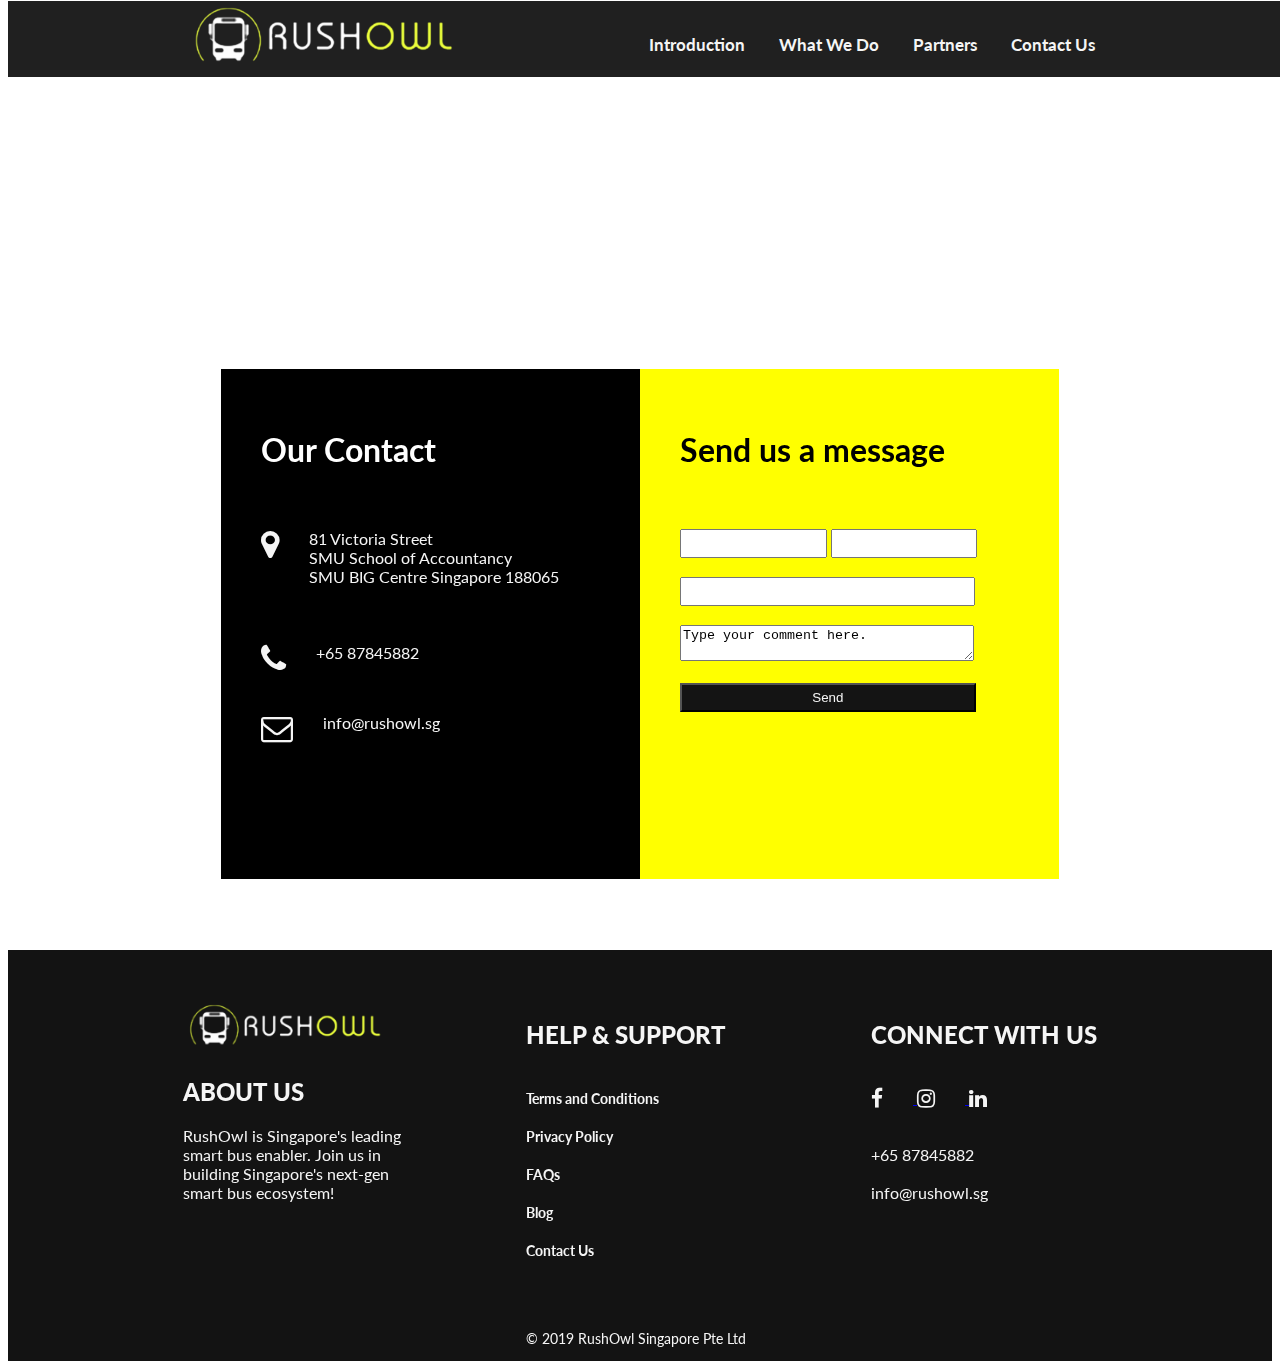
==== commit 9d38def9: "REVISI JUMAT 22:00" ====
--- a/contactus.html
+++ b/contactus.html
@@ -8,7 +8,8 @@
     <link rel="stylesheet" href="https://cdnjs.cloudflare.com/ajax/libs/font-awesome/4.7.0/css/font-awesome.min.css">
     <link rel="stylesheet" href="path/to/font-awesome/css/font-awesome.min.css">
     <link href="https://fonts.googleapis.com/css?family=Lato&display=swap" rel="stylesheet">
-    <link rel="stylesheet" href="style.css">
+    <link rel="shortcut icon" href="./img/LOGO ATAS.jpg" type="image/x-icon">
+    <link rel="stylesheet" href="./css/style.css">
 
     <title>RushOwl-SG</title>
 </head>
--- a/css/style.css
+++ b/css/style.css
@@ -0,0 +1,228 @@
+html {
+  scroll-behavior: smooth;
+}
+
+.container {
+  padding-left: 100px;
+  padding-right: 100px;
+}
+
+.container2 {
+  padding-left: 150px;
+  padding-right: 150px;
+}
+
+.flex-fx {
+  display: flex;
+  flex-flow: row wrap;
+  justify-content: space-evenly;
+}
+
+.header {
+  width: 100%;
+  background-color: #202020;
+  position: fixed;
+  margin-top: -96px;
+  z-index: 1;
+  /* height: 500px; */
+}
+
+.header-bawah {
+  width: 100%;
+}
+
+.nav .menu-bar {
+  width: 100%;
+  text-align: center;
+  /* background-color: #535252; */
+  -webkit-padding-start: 0;
+  padding-inline-start: 0;
+}
+
+.nav .menu-bar li {
+  list-style-type: none;
+  display: inline-block;
+  padding-top: 17px;
+  padding-left: 15px;
+  padding-right: 15px;
+  font-size: 17px;
+  cursor: pointer;
+  font-weight: bold;
+}
+
+/* .nav .menu-bar li:hover {
+    background-color: ivory;
+    color: #e75810;
+  } */
+
+.nav .menu-bar li:hover a {
+  color: #becf1d;
+}
+
+.nav .menu-bar li a {
+  color: whitesmoke;
+  text-decoration: none;
+}
+
+.img-section1 {
+  /* width: 2000px; */
+  width: 100%;
+  margin-top: -20px;
+}
+
+.img-section {
+  /* width: 2000px; */
+  width: 100%;
+  margin-top: -5px;
+}
+
+
+.footer {
+  margin-top: -5px;
+  padding-left: 50px;
+  padding-top: 50px;
+  padding-right: 50px;
+  background-color: rgb(19, 19, 19);
+  color: whitesmoke;
+}
+
+.links a {
+  font-size: 14px;
+  font-weight: bold;
+  color: whitesmoke;
+  text-decoration: none;
+}
+
+.links a:hover {
+  color: #becf1d;
+}
+
+label {
+  font-size: 16px;
+  color: whitesmoke;
+}
+
+/* ini percobaan msukin button kedlam foto section2 */
+
+.section2 {
+  position: relative;
+  /* width: 50%; */
+}
+
+.section2 .button {
+  /* position: absolute; */
+  /* top: 50%; */
+  /* left: 50%; */
+  /* transform: translate(-50%, -50%);
+    -ms-transform: translate(-50%, -50%); */
+  font-size: auto;
+  font-weight: bold;
+  margin-right: 60px;
+  padding-top: 15px;
+  padding-left: 35px;
+  padding-right: 35px;
+  padding-bottom: 15px;
+  color: rgb(255, 255, 255);
+  background-color: transparent;
+  border-style: solid;
+  border-color: rgb(255, 255, 255);
+  cursor: pointer;
+}
+
+.mini-flex-fx {
+  /* display: flex;
+    flex-flow: row wrap;
+    float: right; */
+  /* margin-right: 50px; */
+  position: absolute;
+  top: 4em;
+  right: 80px;
+}
+
+.section2.button:hover {
+  background-color: violet;
+}
+
+.paragraph {
+  color: rgb(23, 23, 23);
+  opacity: 80%;
+  font-size: 16px;
+}
+
+i {
+  color: whitesmoke;
+  padding-right: 30px;
+  text-decoration: none;
+}
+
+.cs-flex-fx {
+  display: flex;
+  flex-flow: row wrap;
+}
+
+.faq-link {
+  color: rgb(87, 87, 87);
+  opacity: 50%;
+  font-weight: bold;
+  font-size: 17px;
+  padding-right: 30px;
+  text-decoration: none;
+}
+.faq-link-utama{
+  color: black;
+  font-weight: bold;
+  font-size: 17px;
+  padding-right: 30px;
+  text-decoration: none;
+}
+
+.accordion {
+  background-color: rgb(255, 255, 255);
+  color: rgb(0, 0, 0);
+  cursor: pointer;
+  font-size: 18px;
+  padding: 18px;
+  width: 100%;
+  text-align: left;
+  border: none;
+  outline: none;
+  transition: 0.4s;
+}
+
+/* Add a background color to the button if it is clicked on (add the .active class with JS), and when you move the mouse over it (hover) */
+.active,
+.accordion:hover {
+  background-color: #ccc;
+}
+
+/* Style the accordion panel. Note: hidden by default */
+.panel {
+  padding: 0 18px;
+  background-color: white;
+  display: none;
+  overflow: hidden;
+}
+
+hr {
+  color: black;
+}
+
+.contact {
+  display: flex;
+  justify-content: center;
+  padding-top: 17em;
+}
+
+.contact > div {
+  display:inline-block;
+  width:30%;
+  height: 400px;
+}
+
+.contact > div:first-child {
+  color: white;
+  background-color: black;
+}
+.contact > div:last-child {
+  background-color: yellow;
+}